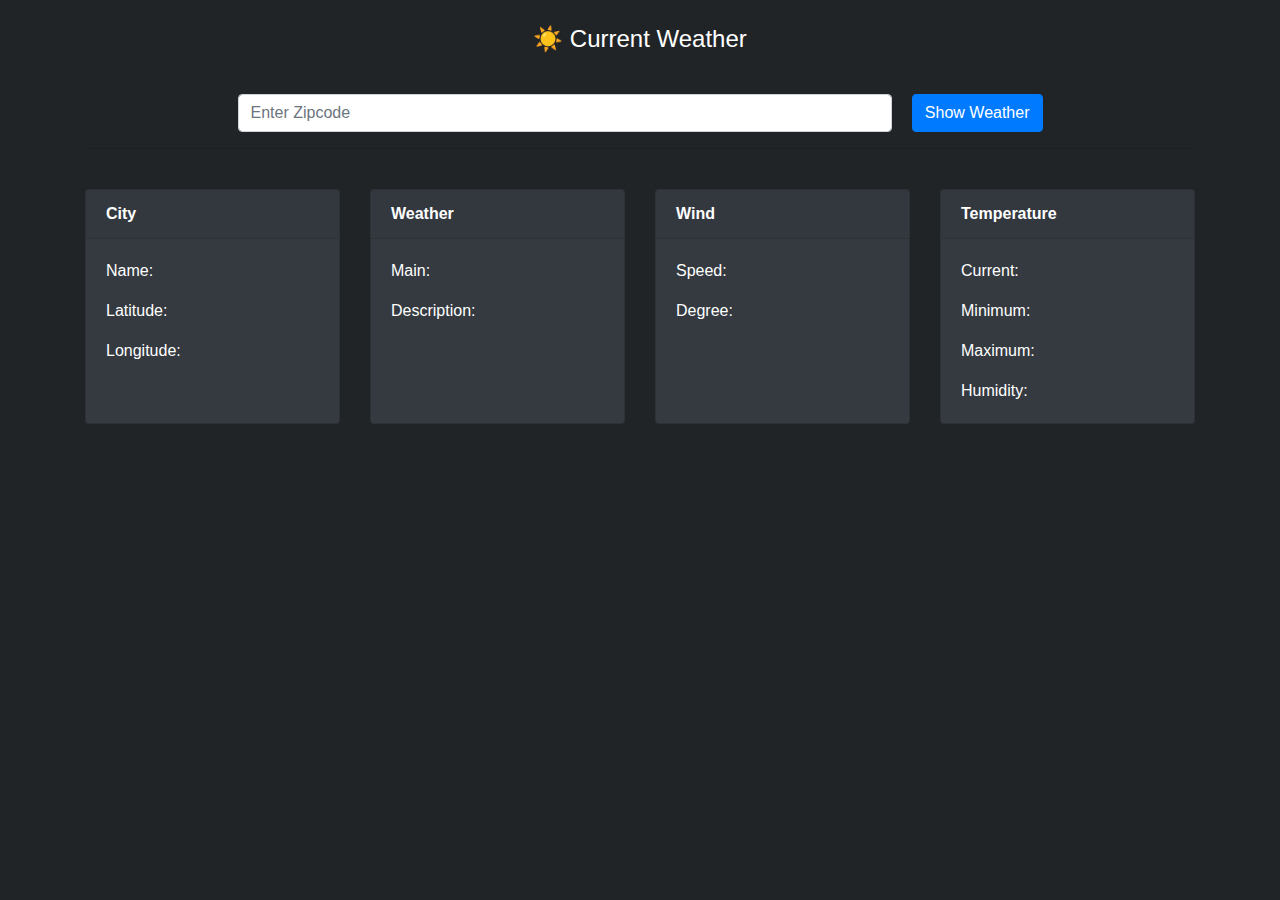
==== index.html @ 4cda8af1 "Rename Index.html to index.html" ====
<!DOCTYPE HTML>
<html lang="en">
<head>
<meta charset="utf-8">
<title>Weather App</title>

<link rel="stylesheet" href="https://maxcdn.bootstrapcdn.com/bootstrap/4.0.0/css/bootstrap.min.css" integrity="sha384-Gn5384xqQ1aoWXA+058RXPxPg6fy4IWvTNh0E263XmFcJlSAwiGgFAW/dAiS6JXm" crossorigin="anonymous">
<script src="https://code.jquery.com/jquery-3.2.1.min.js"></script>
<script src="https://cdnjs.cloudflare.com/ajax/libs/popper.js/1.12.9/umd/popper.min.js" integrity="sha384-ApNbgh9B+Y1QKtv3Rn7W3mgPxhU9K/ScQsAP7hUibX39j7fakFPskvXusvfa0b4Q" crossorigin="anonymous"></script>
<script src="https://maxcdn.bootstrapcdn.com/bootstrap/4.0.0/js/bootstrap.min.js" integrity="sha384-JZR6Spejh4U02d8jOt6vLEHfe/JQGiRRSQQxSfFWpi1MquVdAyjUar5+76PVCmYl" crossorigin="anonymous"></script>
<link rel="stylesheet" href="style.css">
</head>
<body>

<h4>☀️ Current Weather</h4>
<div class="container" style="margin-top : 40px;">

<div class="">
  <div class="form-group row">
    <div class="outer">
    <div class="col-sm-10">
      <input type="text" class="form-control" id="zipcode" placeholder="Enter Zipcode">
      <input type="button" class="btn btn-primary" value="Show Weather" id="show-weather">
    </div>
    </div>
  </div>
  </div>
<hr>
<div class="card-deck pt-4">
  <div class="card text-white bg-dark">
    <div class="card-header"><b>City</b></div>
    <div class="card-body">
      <p class="card-text">Name: <span id="city-name"></span></p>
      <p class="card-text">Latitude: <span id="lat"></span></p>
      <p class="card-text">Longitude: <span id="lon"></span> </p>
    </div>
  </div>
  <div class="card text-white bg-dark">
    <div class="card-header"><b>Weather</b></div>
    <div class="card-body">
      <p class="card-text">Main: <span id="weather-main"></span></p>
      <p class="card-text">Description: <span id="weather-desc"></span></p>
    </div>
  </div>
  <div class="card text-white bg-dark">
    <div class="card-header"><b>Wind</b></div>
    <div class="card-body">
      <p class="card-text">Speed: <span id="wind-speed"></span></p>
      <p class="card-text">Degree: <span id="wind-degree"></span></p>
    </div>
  </div>
  <div class="card text-white bg-dark">
    <div class="card-header"><b>Temperature</b></div>
    <div class="card-body">
      <p class="card-text">Current: <span id="temp-current"></span></p>
      <p class="card-text">Minimum: <span id="temp-min"></span></p>
      <p class="card-text">Maximum: <span id="temp-max"></span></p>
      <p class="card-text">Humidity: <span id="humidity"></span></p>
    </div>
  </div>
</div>

</div>
<script src="script.js"></script>
</body>
</html>
---- style.css ----
body {
  background-color: #212427;
}

h4 {
  margin-top: 25px;
  text-align: center;
  color: white;
}

.outer {
  width:100%
}

.col-sm-10 {
  display: flex;
  width: 75%;
  margin: 0 auto;
  padding: 0 25px 0 25px;
}

#show-weather {
  margin-left: 20px;
}
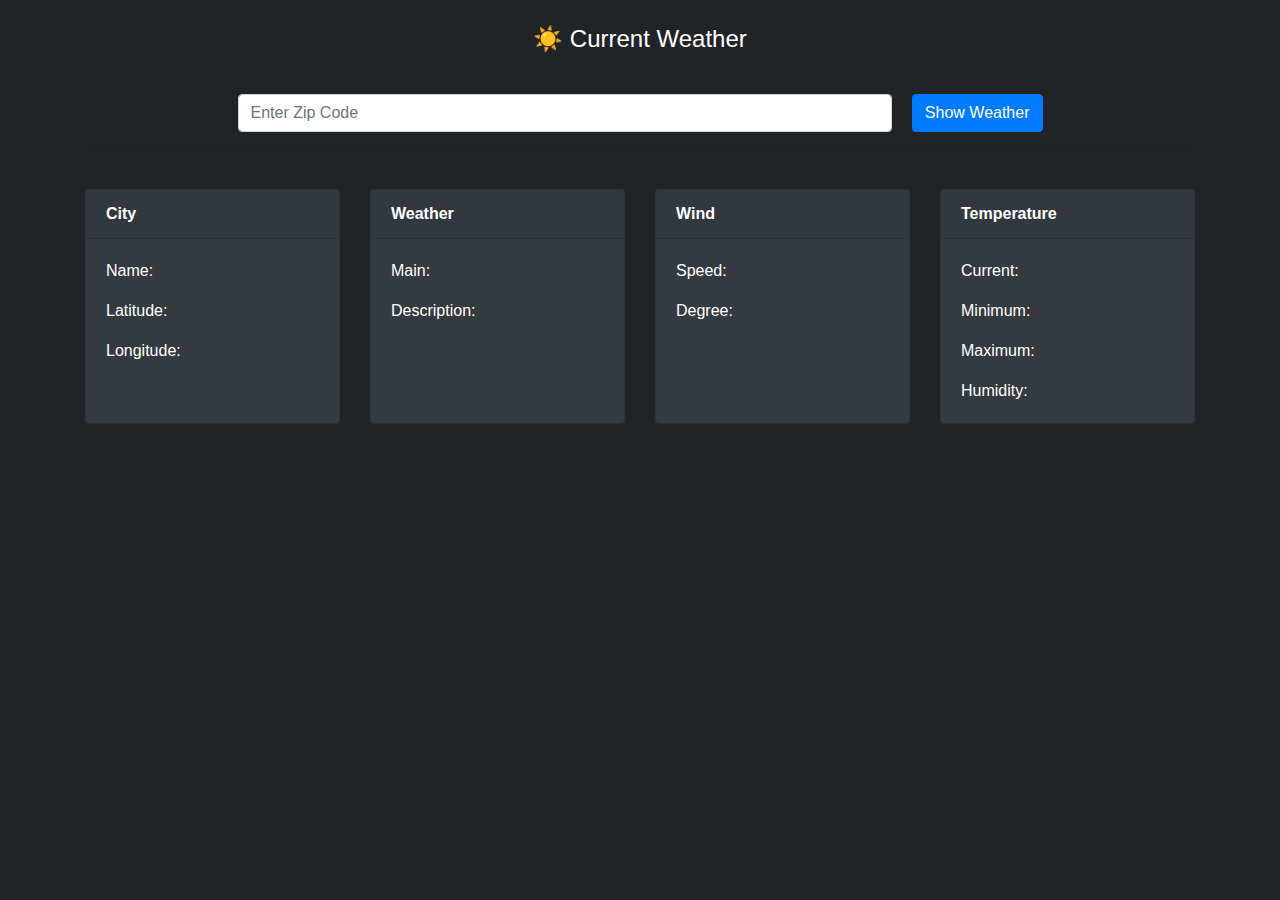
==== commit 0c4d63fd: "small changes" ====
--- a/index.html
+++ b/index.html
@@ -1,66 +1,68 @@
 <!DOCTYPE HTML>
 <html lang="en">
+
 <head>
-<meta charset="utf-8">
-<title>Weather App</title>
+  <meta charset="utf-8">
+  <title>Weather App</title>
 
-<link rel="stylesheet" href="https://maxcdn.bootstrapcdn.com/bootstrap/4.0.0/css/bootstrap.min.css" integrity="sha384-Gn5384xqQ1aoWXA+058RXPxPg6fy4IWvTNh0E263XmFcJlSAwiGgFAW/dAiS6JXm" crossorigin="anonymous">
-<script src="https://code.jquery.com/jquery-3.2.1.min.js"></script>
-<script src="https://cdnjs.cloudflare.com/ajax/libs/popper.js/1.12.9/umd/popper.min.js" integrity="sha384-ApNbgh9B+Y1QKtv3Rn7W3mgPxhU9K/ScQsAP7hUibX39j7fakFPskvXusvfa0b4Q" crossorigin="anonymous"></script>
-<script src="https://maxcdn.bootstrapcdn.com/bootstrap/4.0.0/js/bootstrap.min.js" integrity="sha384-JZR6Spejh4U02d8jOt6vLEHfe/JQGiRRSQQxSfFWpi1MquVdAyjUar5+76PVCmYl" crossorigin="anonymous"></script>
-<link rel="stylesheet" href="style.css">
+  <link rel="stylesheet" href="https://maxcdn.bootstrapcdn.com/bootstrap/4.0.0/css/bootstrap.min.css" integrity="sha384-Gn5384xqQ1aoWXA+058RXPxPg6fy4IWvTNh0E263XmFcJlSAwiGgFAW/dAiS6JXm" crossorigin="anonymous">
+  <script src="https://code.jquery.com/jquery-3.2.1.min.js"></script>
+  <script src="https://cdnjs.cloudflare.com/ajax/libs/popper.js/1.12.9/umd/popper.min.js" integrity="sha384-ApNbgh9B+Y1QKtv3Rn7W3mgPxhU9K/ScQsAP7hUibX39j7fakFPskvXusvfa0b4Q" crossorigin="anonymous"></script>
+  <script src="https://maxcdn.bootstrapcdn.com/bootstrap/4.0.0/js/bootstrap.min.js" integrity="sha384-JZR6Spejh4U02d8jOt6vLEHfe/JQGiRRSQQxSfFWpi1MquVdAyjUar5+76PVCmYl" crossorigin="anonymous"></script>
+  <link rel="stylesheet" href="style.css">
 </head>
+
 <body>
 
-<h4>☀️ Current Weather</h4>
-<div class="container" style="margin-top : 40px;">
+  <h4>☀️ Current Weather</h4>
+  <div class="container" style="margin-top : 40px;">
 
-<div class="">
-  <div class="form-group row">
-    <div class="outer">
-    <div class="col-sm-10">
-      <input type="text" class="form-control" id="zipcode" placeholder="Enter Zipcode">
-      <input type="button" class="btn btn-primary" value="Show Weather" id="show-weather">
+    <div class="">
+      <div class="form-group row">
+        <div class="outer">
+          <div class="col-sm-10">
+            <input type="text" class="form-control" id="zipcode" placeholder="Enter Zip Code">
+            <input type="button" class="btn btn-primary" value="Show Weather" id="show-weather">
+          </div>
+        </div>
+      </div>
     </div>
+    <hr>
+    <div class="card-deck pt-4">
+      <div class="card text-white bg-dark">
+        <div class="card-header"><b>City</b></div>
+        <div class="card-body">
+          <p class="card-text">Name: <span id="city-name"></span></p>
+          <p class="card-text">Latitude: <span id="lat"></span></p>
+          <p class="card-text">Longitude: <span id="lon"></span> </p>
+        </div>
+      </div>
+      <div class="card text-white bg-dark">
+        <div class="card-header"><b>Weather</b></div>
+        <div class="card-body">
+          <p class="card-text">Main: <span id="weather-main"></span></p>
+          <p class="card-text">Description: <span id="weather-desc"></span></p>
+        </div>
+      </div>
+      <div class="card text-white bg-dark">
+        <div class="card-header"><b>Wind</b></div>
+        <div class="card-body">
+          <p class="card-text">Speed: <span id="wind-speed"></span></p>
+          <p class="card-text">Degree: <span id="wind-degree"></span></p>
+        </div>
+      </div>
+      <div class="card text-white bg-dark">
+        <div class="card-header"><b>Temperature</b></div>
+        <div class="card-body">
+          <p class="card-text">Current: <span id="temp-current"></span></p>
+          <p class="card-text">Minimum: <span id="temp-min"></span></p>
+          <p class="card-text">Maximum: <span id="temp-max"></span></p>
+          <p class="card-text">Humidity: <span id="humidity"></span></p>
+        </div>
+      </div>
     </div>
   </div>
-  </div>
-<hr>
-<div class="card-deck pt-4">
-  <div class="card text-white bg-dark">
-    <div class="card-header"><b>City</b></div>
-    <div class="card-body">
-      <p class="card-text">Name: <span id="city-name"></span></p>
-      <p class="card-text">Latitude: <span id="lat"></span></p>
-      <p class="card-text">Longitude: <span id="lon"></span> </p>
-    </div>
-  </div>
-  <div class="card text-white bg-dark">
-    <div class="card-header"><b>Weather</b></div>
-    <div class="card-body">
-      <p class="card-text">Main: <span id="weather-main"></span></p>
-      <p class="card-text">Description: <span id="weather-desc"></span></p>
-    </div>
-  </div>
-  <div class="card text-white bg-dark">
-    <div class="card-header"><b>Wind</b></div>
-    <div class="card-body">
-      <p class="card-text">Speed: <span id="wind-speed"></span></p>
-      <p class="card-text">Degree: <span id="wind-degree"></span></p>
-    </div>
-  </div>
-  <div class="card text-white bg-dark">
-    <div class="card-header"><b>Temperature</b></div>
-    <div class="card-body">
-      <p class="card-text">Current: <span id="temp-current"></span></p>
-      <p class="card-text">Minimum: <span id="temp-min"></span></p>
-      <p class="card-text">Maximum: <span id="temp-max"></span></p>
-      <p class="card-text">Humidity: <span id="humidity"></span></p>
-    </div>
-  </div>
-</div>
+  <script src="script.js"></script>
+</body>
 
-</div>
-<script src="script.js"></script>
-</body>
 </html>
--- a/style.css
+++ b/style.css
@@ -9,7 +9,7 @@
 }
 
 .outer {
-  width:100%
+  width: 100%
 }
 
 .col-sm-10 {
